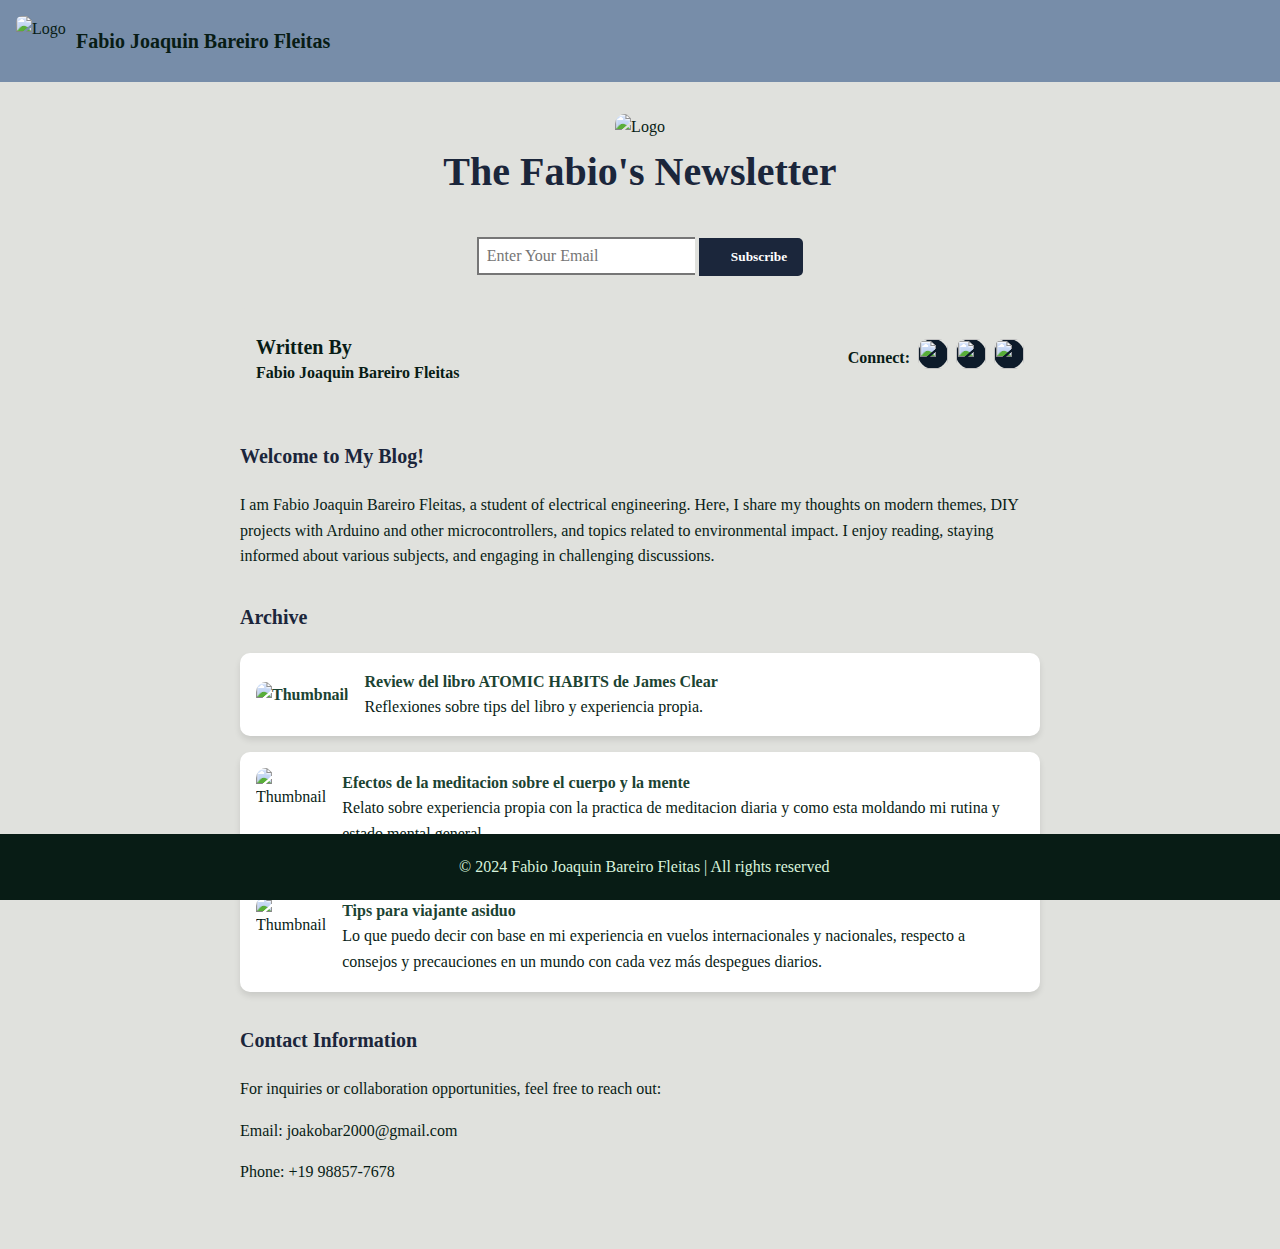
==== index.html @ 516f94c7 "Update index.html" ====
<!DOCTYPE html>
<html lang="en">
<head>
    <meta charset="UTF-8">
    <meta name="viewport" content="width=device-width, initial-scale=1.0">
    <title>Personal Blog</title>
   <style>
body {
  font-family: Cambria, Cochin, Georgia, Times, 'Times New Roman', serif;
  line-height: 1.6;
  background-color: #e0e1dd;
  color: #081c15;
  margin: 0;
  padding: 0;
}
header {
  background-color: #778da9;
  padding: 1rem;
  text-align: left;
}
header .logo {
  display: flex;
  align-items: center;
}
header .logo img {
  border-radius: 12%;
  width: 50px;
  height: 50px;
  margin-right: 10px;
  object-fit: cover;
}
header .logo h1 {
  font-size: 1.25rem;
  margin: 0;
}
.container {
  max-width: 800px;
  margin: auto;
  padding: 2rem;
}
.container img {
  width: 100px;
  height: 100px;
  object-fit: cover;
  object-position: left;
  border-radius: 10px;
}
.section {
  margin-bottom: 2rem;
}
.section h2 {
  margin-top: 0px;
  color: #1b263b;
  font-size: 40px;
}
.section h3 {
  color: #1b263b;
  font-size: 20px;
}
.article-list {
  list-style-type: none;
  padding: 0;
}

.article-list img{
  object-fit: cover;
  object-position: center;

}
.article-list li {
  margin-bottom: 1rem;
  display: flex;
  align-items: center;
  background-color: #ffffff;
  padding: 1rem;
  border-radius: 10px;
  box-shadow: 0 4px 6px rgba(0, 0, 0, 0.1);
}

.article-list li:hover {
  transform: scale(1.05);
  transition: 0.32s;
}
.article-list li img {
  width: 80px;
  height: 80px;
  margin-right: 1rem;
  border-radius: 10px;
}
.article-list li a {
  color: #1b4332;
  text-decoration: none;
  font-weight: bold;
}
.article-list li p {
  margin: 0;
}
footer {
  background-color: #081c15;
  color: #d8f3dc;
  text-align: center;
  padding: 0.27rem;
  position: fixed;
  bottom: 0;
  width: 100%;
}
.subscribe-box {
  text-align: center;
}
.subscribe-box input[type="email"] {
  padding: 0.5rem;
  font-size: 1rem;
  margin-right: 0rem;
  font-family: Cambria, Cochin;
}
.subscribe-box button {
  padding: 0.70rem 1rem;
  padding-left: 2rem;
  margin-left: 0;
  background-color: #1b263b;
  color: white;
  font-weight: 700;
  border: none;
  cursor: pointer;
  border-top-right-radius: 5px;
  border-bottom-right-radius: 5px;
}
.about-author {
  display: flex;
  justify-content: space-between;
  align-items: center;
  line-height: 6px;
  background-color: #e0e1dd;
  padding: 1rem;
  border-radius: 5px;
}
.social-icons img {
  width: 30px;
  height: 30px;
}
.about-author .author-info {
  font-size: 1rem;
}
.about-author .social-icons {
  display: flex;
  gap: 0.5rem;
}
.about-author .social-icons a {
  display: inline-block;
  width: 30px;
  height: 30px;
  background-color: #0d1b2a;
  border-radius: 50%;
  display: flex;
  align-items: center;
  justify-content: center;
  color: white;
  text-decoration: none;
} 
   </style>
</head>
<body>
    <header>
        <div class="logo">
            <img src="ccxp-batman.png" alt="Logo">
            <h1>Fabio Joaquin Bareiro Fleitas</h1>
        </div>
    </header>
    <div class="container">
        <section class="section subscribe-box">
            <img src="ccxp-batman.png" alt="Logo">
            <h2>The Fabio's Newsletter</h2>
            <form action="atomic-habits-review.html" method="post">
                <input type="email" id="email" name="email" placeholder="Enter Your Email" required style="border-style: solid; 
                border-color: atomic-habits-review.html1b263b;
                border-right: none;">
                <button type="submit" style="font-family: Cambria, Cochin, Georgia, Times, 'Times New Roman', serif;">Subscribe</button>
            </form>
        </section>
        <section class="section about-author">
            <div class="author-info">
                <p style="font-weight: 700; font-size: 20px;">Written By</p>
                <p style="font-weight: 700;">Fabio Joaquin Bareiro Fleitas</p>
            </div>
            <div class="social-icons">
                <p style="font-weight: 700;">Connect:</p>
                <a href="https://www.instagram.com/joaqunbar20/" target="_blank">
                    <img src="Instagram_logo.png">
                </a>
                <a href="https://www.threads.net/@joaqunbar20?xmt=AQGzd4PYyrOEUMkQ7bJtYn9rheXOm3IlC0YuaMPlabKAMUMt" target="_blank">
                    <img src="Threads_logo.png">
                </a>
                <a href="https://github.com/Fate-droid" target="_blank">
                    <img src="github.svg">
                </a>
            </div>
        </section>
        <section class="section">
            <h3>Welcome to My Blog!</h3>
            <p>I am Fabio Joaquin Bareiro Fleitas, a student of electrical engineering. Here, I share my thoughts on modern themes, DIY projects with Arduino and other microcontrollers, and topics related to environmental impact. I enjoy reading, staying informed about various subjects, and engaging in challenging discussions.</p>
        </section>
        <section class="section">
            <h3>Archive</h3>
            <ul class="article-list">
                <li>
                    <a href = "atomic-habits-review.html">
                        <img src="atomic.jpg" alt="Thumbnail">
                        <div>
                            <a href="atomic-habits-review.html">Review del libro ATOMIC HABITS de James Clear</a>
                            <p>Reflexiones sobre tips del libro y experiencia propia.</p>
                        </div>
                    </a>
                </li>
                <li>
                    <img src="mediation.jpeg" alt="Thumbnail">
                    <div>
                        <a href="atomic-habits-review.html">Efectos de la meditacion sobre el cuerpo y la mente</a>
                        <p>Relato sobre experiencia propia con la practica de meditacion diaria y como esta moldando mi rutina y estado mental general.</p>
                    </div>
                </li>
                <li>
                    <img src="plane.jpeg" alt="Thumbnail">
                    <div>
                        <a href="atomic-habits-review.html">Tips para viajante asiduo</a>
                        <p>Lo que puedo decir con base en mi experiencia en vuelos internacionales y nacionales, respecto a consejos y precauciones en un mundo con cada vez más despegues diarios.</p>
                    </div>
                </li>
            </ul>
        </section>
        <section class="section">
            <h3>Contact Information</h3>
            <p>For inquiries or collaboration opportunities, feel free to reach out:</p>
            <p>Email: joakobar2000@gmail.com</p>
            <p>Phone: +19 98857-7678</p>
        </section>
    </div>
    <footer>
        <p>&copy; 2024 Fabio Joaquin Bareiro Fleitas | All rights reserved</p>
    </footer>
</body>
</html>
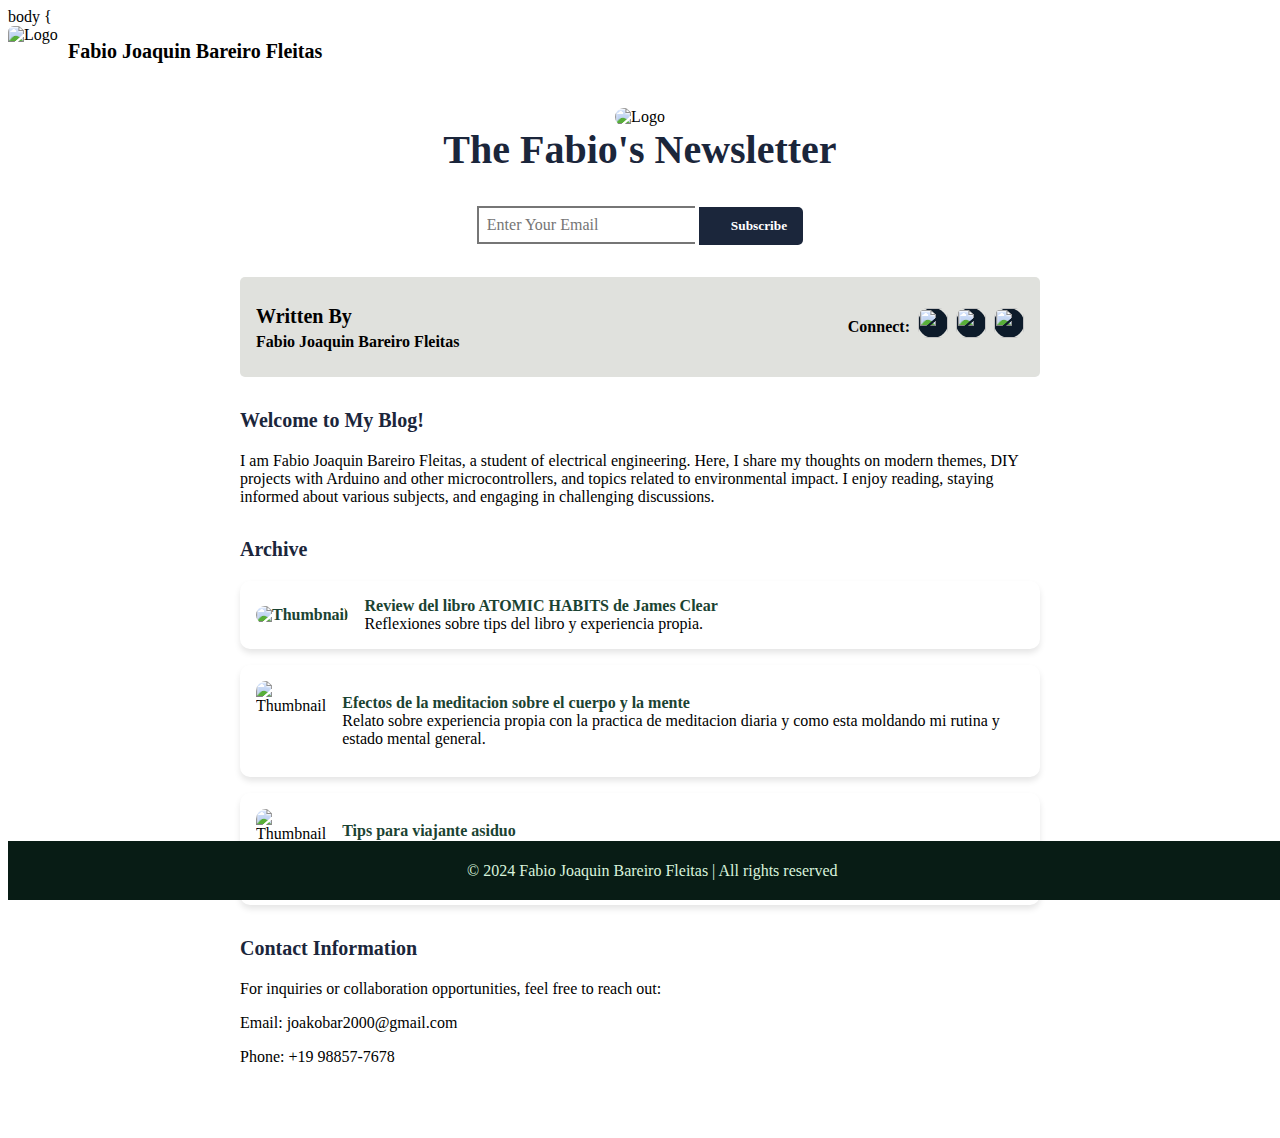
==== commit 29f53aea: "Update index.html" ====
--- a/index.html
+++ b/index.html
@@ -4,8 +4,9 @@
     <meta charset="UTF-8">
     <meta name="viewport" content="width=device-width, initial-scale=1.0">
     <title>Personal Blog</title>
-   <style>
+  
 body {
+     <style>
   font-family: Cambria, Cochin, Georgia, Times, 'Times New Roman', serif;
   line-height: 1.6;
   background-color: #e0e1dd;
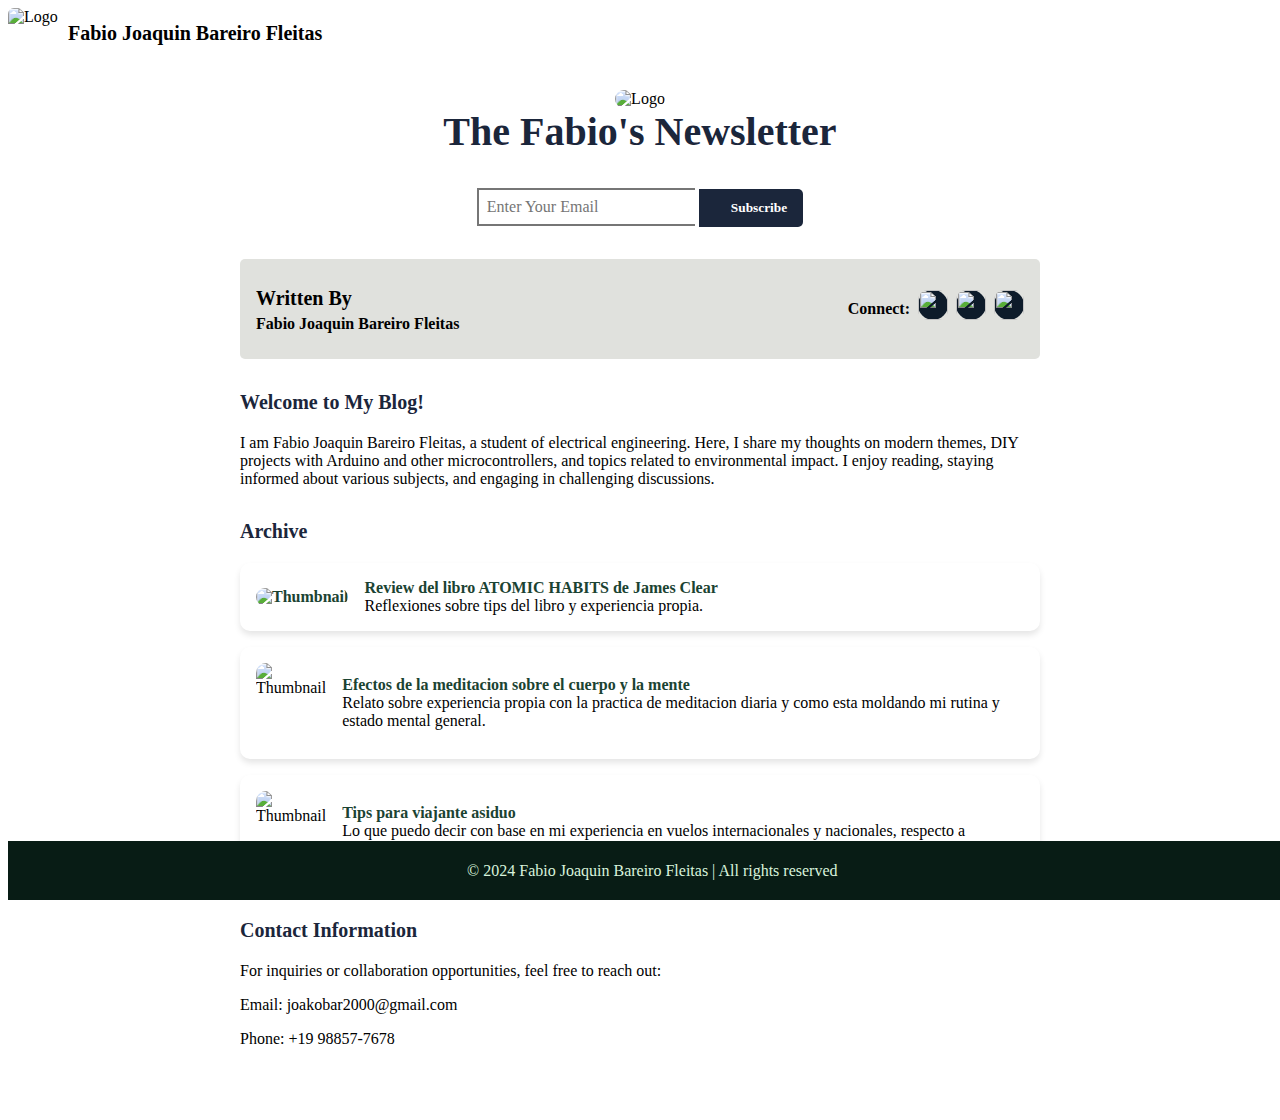
==== commit 109d2f8a: "Update index.html" ====
--- a/index.html
+++ b/index.html
@@ -4,8 +4,7 @@
     <meta charset="UTF-8">
     <meta name="viewport" content="width=device-width, initial-scale=1.0">
     <title>Personal Blog</title>
-  
-body {
+
      <style>
   font-family: Cambria, Cochin, Georgia, Times, 'Times New Roman', serif;
   line-height: 1.6;
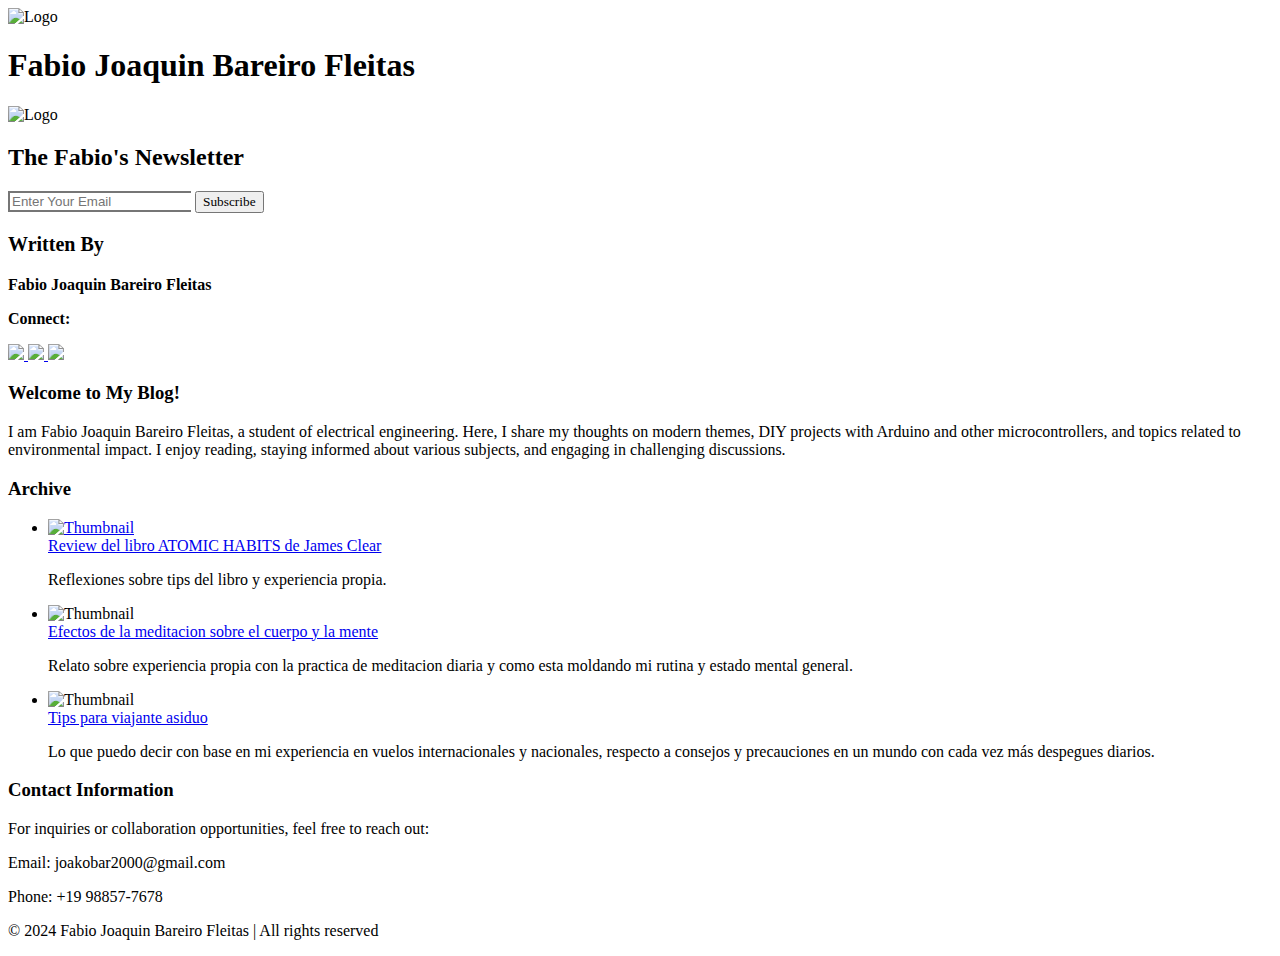
==== commit c68e5ec5: "Update index.html" ====
--- a/index.html
+++ b/index.html
@@ -4,160 +4,7 @@
     <meta charset="UTF-8">
     <meta name="viewport" content="width=device-width, initial-scale=1.0">
     <title>Personal Blog</title>
-
-     <style>
-  font-family: Cambria, Cochin, Georgia, Times, 'Times New Roman', serif;
-  line-height: 1.6;
-  background-color: #e0e1dd;
-  color: #081c15;
-  margin: 0;
-  padding: 0;
-}
-header {
-  background-color: #778da9;
-  padding: 1rem;
-  text-align: left;
-}
-header .logo {
-  display: flex;
-  align-items: center;
-}
-header .logo img {
-  border-radius: 12%;
-  width: 50px;
-  height: 50px;
-  margin-right: 10px;
-  object-fit: cover;
-}
-header .logo h1 {
-  font-size: 1.25rem;
-  margin: 0;
-}
-.container {
-  max-width: 800px;
-  margin: auto;
-  padding: 2rem;
-}
-.container img {
-  width: 100px;
-  height: 100px;
-  object-fit: cover;
-  object-position: left;
-  border-radius: 10px;
-}
-.section {
-  margin-bottom: 2rem;
-}
-.section h2 {
-  margin-top: 0px;
-  color: #1b263b;
-  font-size: 40px;
-}
-.section h3 {
-  color: #1b263b;
-  font-size: 20px;
-}
-.article-list {
-  list-style-type: none;
-  padding: 0;
-}
-
-.article-list img{
-  object-fit: cover;
-  object-position: center;
-
-}
-.article-list li {
-  margin-bottom: 1rem;
-  display: flex;
-  align-items: center;
-  background-color: #ffffff;
-  padding: 1rem;
-  border-radius: 10px;
-  box-shadow: 0 4px 6px rgba(0, 0, 0, 0.1);
-}
-
-.article-list li:hover {
-  transform: scale(1.05);
-  transition: 0.32s;
-}
-.article-list li img {
-  width: 80px;
-  height: 80px;
-  margin-right: 1rem;
-  border-radius: 10px;
-}
-.article-list li a {
-  color: #1b4332;
-  text-decoration: none;
-  font-weight: bold;
-}
-.article-list li p {
-  margin: 0;
-}
-footer {
-  background-color: #081c15;
-  color: #d8f3dc;
-  text-align: center;
-  padding: 0.27rem;
-  position: fixed;
-  bottom: 0;
-  width: 100%;
-}
-.subscribe-box {
-  text-align: center;
-}
-.subscribe-box input[type="email"] {
-  padding: 0.5rem;
-  font-size: 1rem;
-  margin-right: 0rem;
-  font-family: Cambria, Cochin;
-}
-.subscribe-box button {
-  padding: 0.70rem 1rem;
-  padding-left: 2rem;
-  margin-left: 0;
-  background-color: #1b263b;
-  color: white;
-  font-weight: 700;
-  border: none;
-  cursor: pointer;
-  border-top-right-radius: 5px;
-  border-bottom-right-radius: 5px;
-}
-.about-author {
-  display: flex;
-  justify-content: space-between;
-  align-items: center;
-  line-height: 6px;
-  background-color: #e0e1dd;
-  padding: 1rem;
-  border-radius: 5px;
-}
-.social-icons img {
-  width: 30px;
-  height: 30px;
-}
-.about-author .author-info {
-  font-size: 1rem;
-}
-.about-author .social-icons {
-  display: flex;
-  gap: 0.5rem;
-}
-.about-author .social-icons a {
-  display: inline-block;
-  width: 30px;
-  height: 30px;
-  background-color: #0d1b2a;
-  border-radius: 50%;
-  display: flex;
-  align-items: center;
-  justify-content: center;
-  color: white;
-  text-decoration: none;
-} 
-   </style>
+    <link rel = "stylesheet" href = "webpage4.css">
 </head>
 <body>
     <header>
@@ -239,4 +86,3 @@
     </footer>
 </body>
 </html>
-
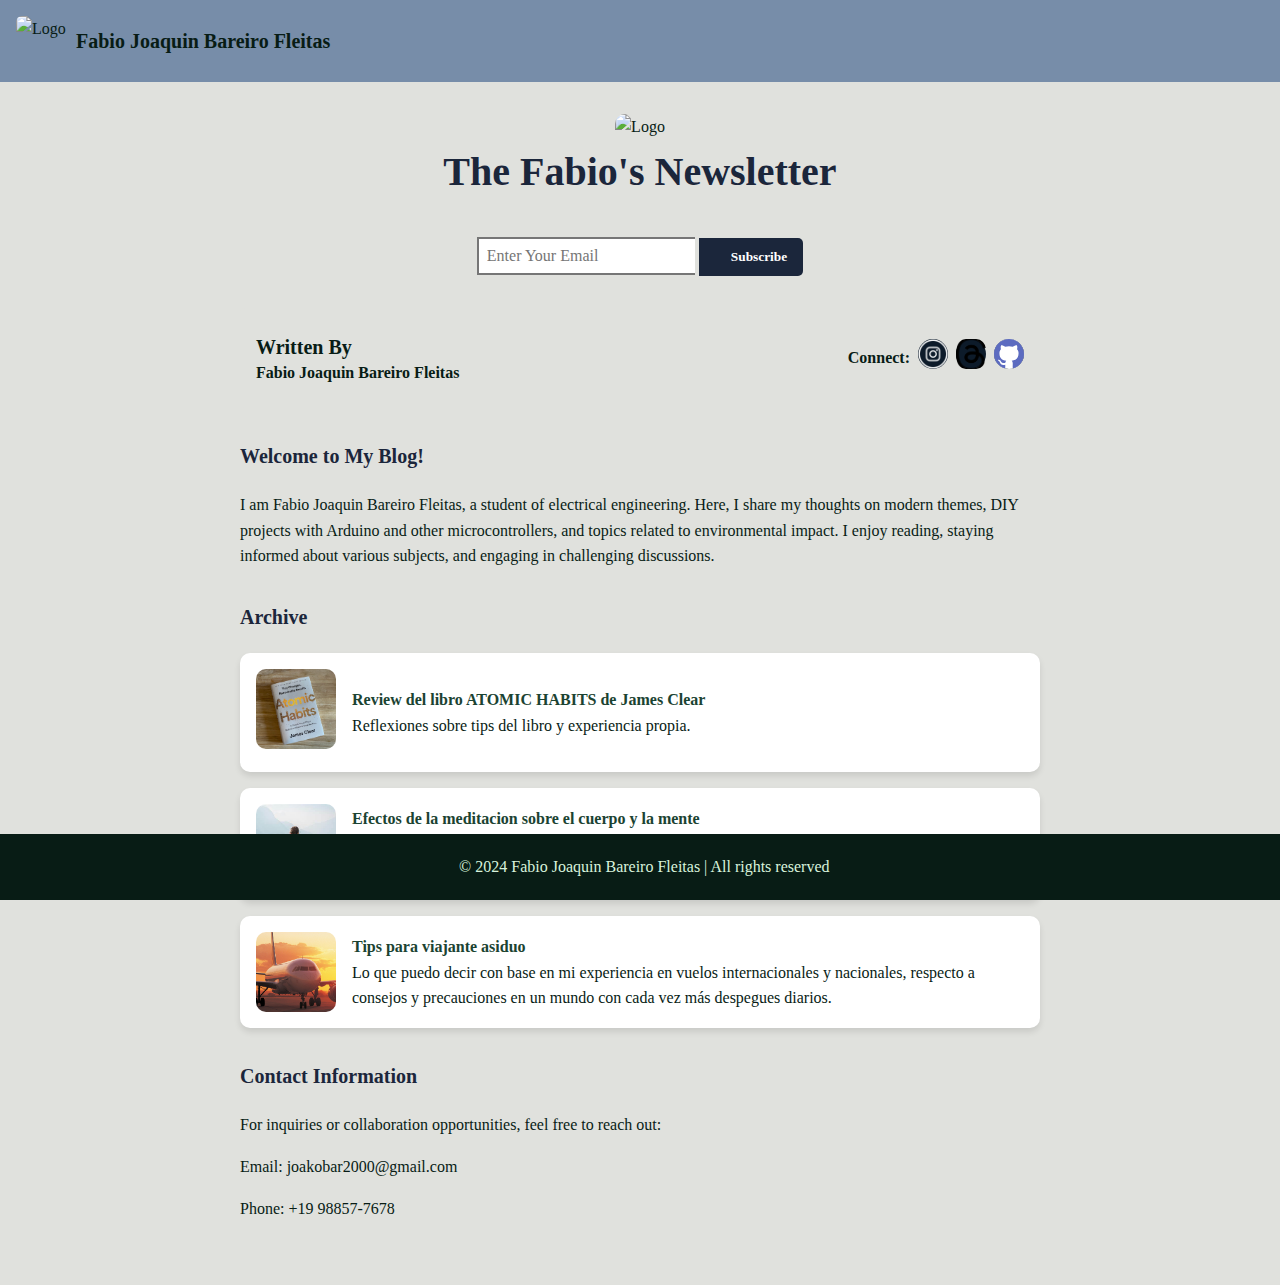
==== commit af979554: "Update index.html" ====
--- a/index.html
+++ b/index.html
@@ -9,13 +9,13 @@
 <body>
     <header>
         <div class="logo">
-            <img src="ccxp-batman.png" alt="Logo">
+            <img src="f0t0.png" alt="Logo">
             <h1>Fabio Joaquin Bareiro Fleitas</h1>
         </div>
     </header>
     <div class="container">
         <section class="section subscribe-box">
-            <img src="ccxp-batman.png" alt="Logo">
+            <img src="f0t0.png" alt="Logo">
             <h2>The Fabio's Newsletter</h2>
             <form action="atomic-habits-review.html" method="post">
                 <input type="email" id="email" name="email" placeholder="Enter Your Email" required style="border-style: solid; 
--- a/webpage4.css
+++ b/webpage4.css
@@ -0,0 +1,152 @@
+body {
+  font-family: Cambria, Cochin, Georgia, Times, 'Times New Roman', serif;
+  line-height: 1.6;
+  background-color: #e0e1dd;
+  color: #081c15;
+  margin: 0;
+  padding: 0;
+}
+header {
+  background-color: #778da9;
+  padding: 1rem;
+  text-align: left;
+}
+header .logo {
+  display: flex;
+  align-items: center;
+}
+header .logo img {
+  border-radius: 12%;
+  width: 50px;
+  height: 50px;
+  margin-right: 10px;
+  object-fit: cover;
+}
+header .logo h1 {
+  font-size: 1.25rem;
+  margin: 0;
+}
+.container {
+  max-width: 800px;
+  margin: auto;
+  padding: 2rem;
+}
+.container img {
+  width: 100px;
+  height: 100px;
+  object-fit: cover;
+  object-position: left;
+  border-radius: 10px;
+}
+.section {
+  margin-bottom: 2rem;
+}
+.section h2 {
+  margin-top: 0px;
+  color: #1b263b;
+  font-size: 40px;
+}
+.section h3 {
+  color: #1b263b;
+  font-size: 20px;
+}
+.article-list {
+  list-style-type: none;
+  padding: 0;
+}
+
+.article-list img{
+  object-fit: cover;
+  object-position: center;
+
+}
+.article-list li {
+  margin-bottom: 1rem;
+  display: flex;
+  align-items: center;
+  background-color: #ffffff;
+  padding: 1rem;
+  border-radius: 10px;
+  box-shadow: 0 4px 6px rgba(0, 0, 0, 0.1);
+}
+
+.article-list li:hover {
+  transform: scale(1.05);
+  transition: 0.32s;
+}
+.article-list li img {
+  width: 80px;
+  height: 80px;
+  margin-right: 1rem;
+  border-radius: 10px;
+}
+.article-list li a {
+  color: #1b4332;
+  text-decoration: none;
+  font-weight: bold;
+}
+.article-list li p {
+  margin: 0;
+}
+footer {
+  background-color: #081c15;
+  color: #d8f3dc;
+  text-align: center;
+  padding: 0.27rem;
+  position: fixed;
+  bottom: 0;
+  width: 100%;
+}
+.subscribe-box {
+  text-align: center;
+}
+.subscribe-box input[type="email"] {
+  padding: 0.5rem;
+  font-size: 1rem;
+  margin-right: 0rem;
+  font-family: Cambria, Cochin;
+}
+.subscribe-box button {
+  padding: 0.70rem 1rem;
+  padding-left: 2rem;
+  margin-left: 0;
+  background-color: #1b263b;
+  color: white;
+  font-weight: 700;
+  border: none;
+  cursor: pointer;
+  border-top-right-radius: 5px;
+  border-bottom-right-radius: 5px;
+}
+.about-author {
+  display: flex;
+  justify-content: space-between;
+  align-items: center;
+  line-height: 6px;
+  background-color: #e0e1dd;
+  padding: 1rem;
+  border-radius: 5px;
+}
+.social-icons img {
+  width: 30px;
+  height: 30px;
+}
+.about-author .author-info {
+  font-size: 1rem;
+}
+.about-author .social-icons {
+  display: flex;
+  gap: 0.5rem;
+}
+.about-author .social-icons a {
+  display: inline-block;
+  width: 30px;
+  height: 30px;
+  background-color: #0d1b2a;
+  border-radius: 50%;
+  display: flex;
+  align-items: center;
+  justify-content: center;
+  color: white;
+  text-decoration: none;
+} 
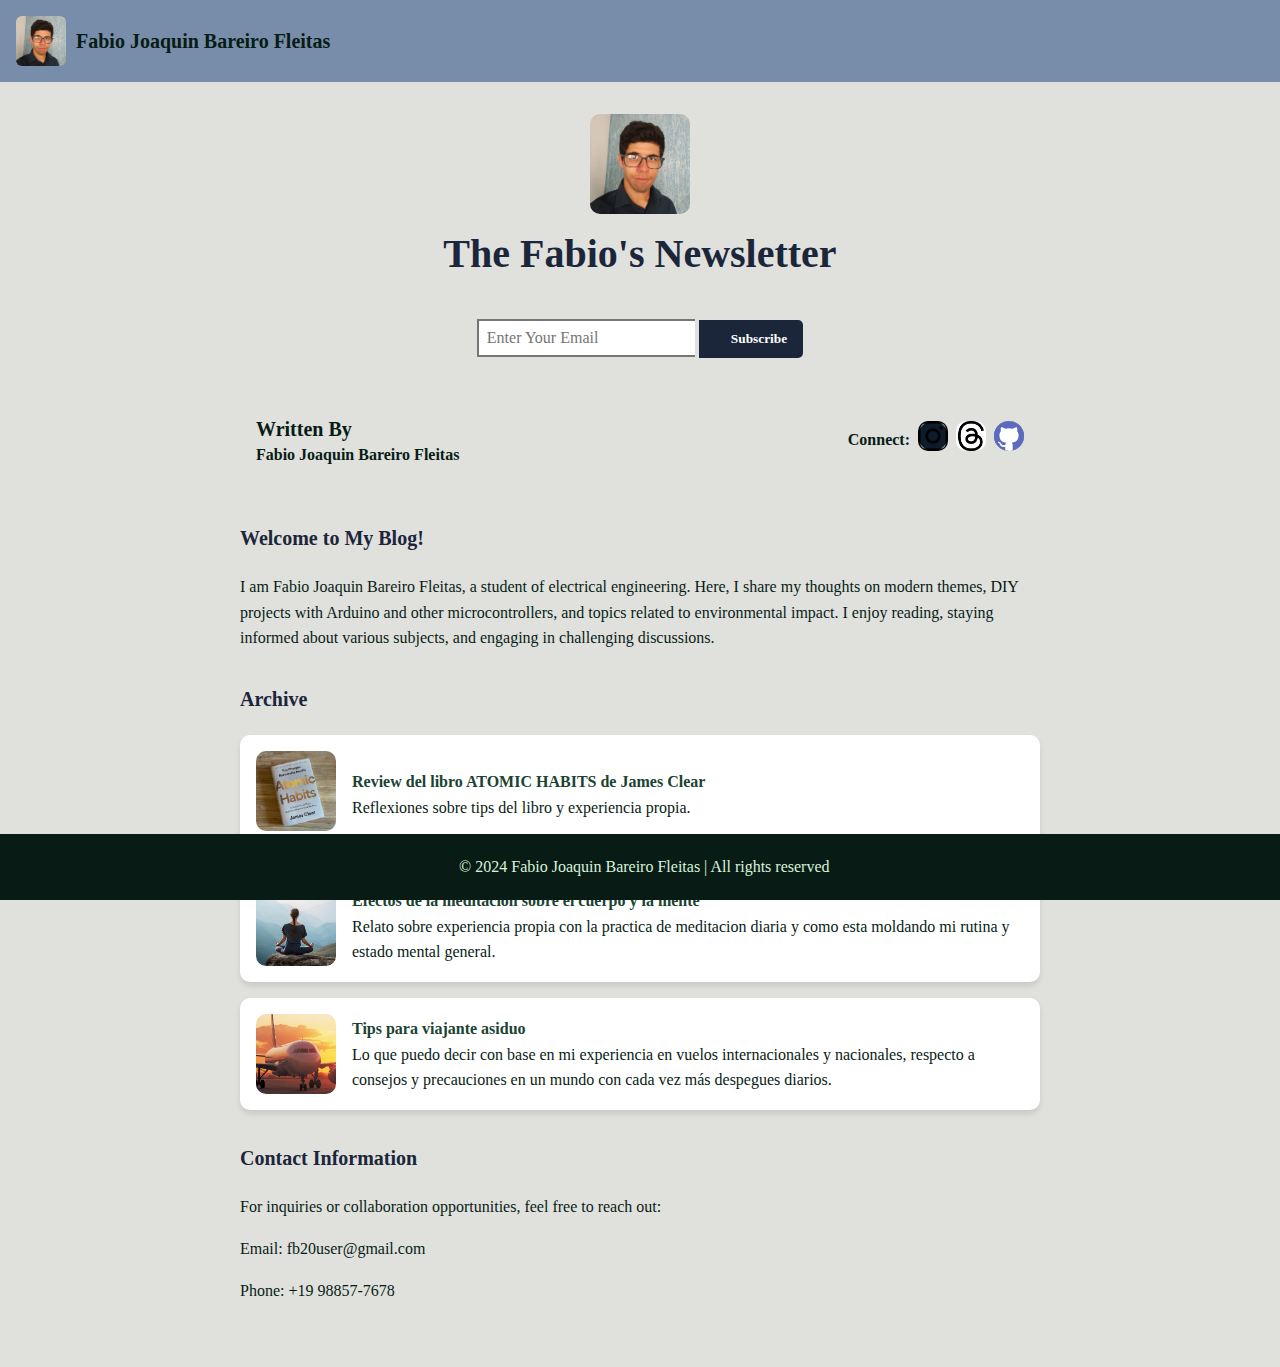
==== commit 7d4f9e53: "Update index.html" ====
--- a/index.html
+++ b/index.html
@@ -9,13 +9,13 @@
 <body>
     <header>
         <div class="logo">
-            <img src="f0t0.png" alt="Logo">
+            <img src="foto.png" alt="Logo">
             <h1>Fabio Joaquin Bareiro Fleitas</h1>
         </div>
     </header>
     <div class="container">
         <section class="section subscribe-box">
-            <img src="f0t0.png" alt="Logo">
+            <img src="foto.png" alt="Logo">
             <h2>The Fabio's Newsletter</h2>
             <form action="atomic-habits-review.html" method="post">
                 <input type="email" id="email" name="email" placeholder="Enter Your Email" required style="border-style: solid; 
@@ -32,10 +32,10 @@
             <div class="social-icons">
                 <p style="font-weight: 700;">Connect:</p>
                 <a href="https://www.instagram.com/joaqunbar20/" target="_blank">
-                    <img src="Instagram_logo.png">
+                    <img src="instagram.png">
                 </a>
                 <a href="https://www.threads.net/@joaqunbar20?xmt=AQGzd4PYyrOEUMkQ7bJtYn9rheXOm3IlC0YuaMPlabKAMUMt" target="_blank">
-                    <img src="Threads_logo.png">
+                    <img src="threads.png">
                 </a>
                 <a href="https://github.com/Fate-droid" target="_blank">
                     <img src="github.svg">
@@ -77,7 +77,7 @@
         <section class="section">
             <h3>Contact Information</h3>
             <p>For inquiries or collaboration opportunities, feel free to reach out:</p>
-            <p>Email: joakobar2000@gmail.com</p>
+            <p>Email: fb20user@gmail.com</p>
             <p>Phone: +19 98857-7678</p>
         </section>
     </div>
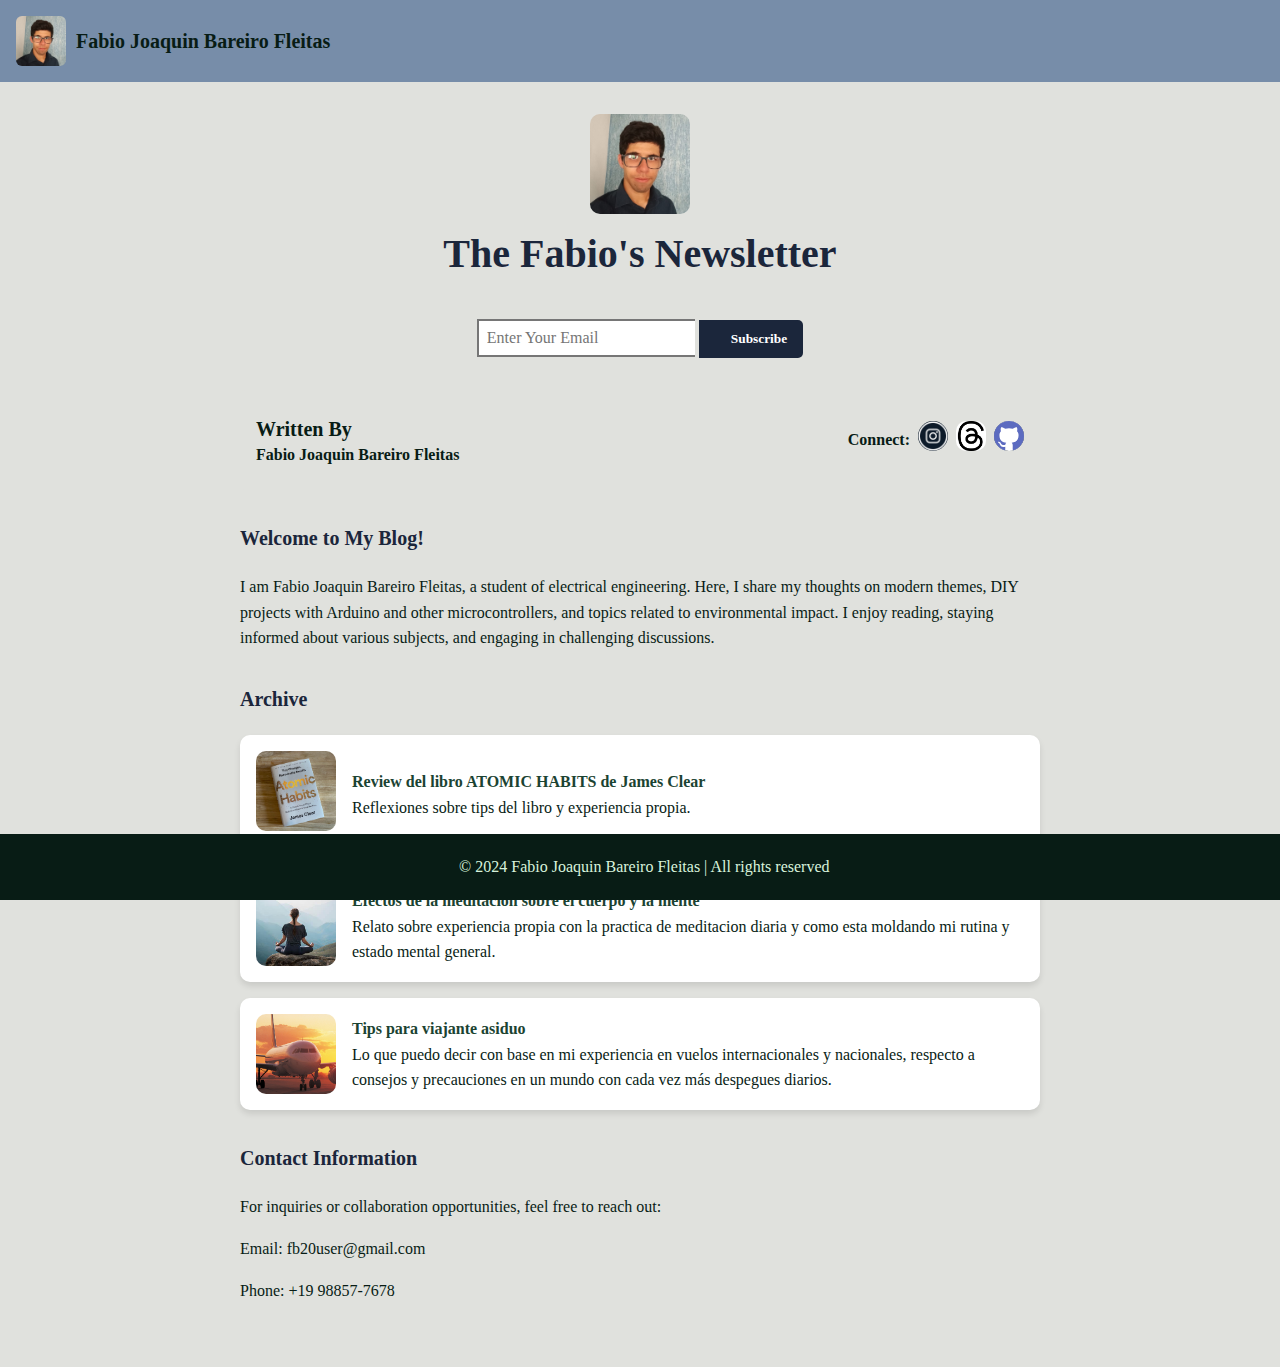
==== commit f9555746: "Update index.html" ====
--- a/index.html
+++ b/index.html
@@ -32,7 +32,7 @@
             <div class="social-icons">
                 <p style="font-weight: 700;">Connect:</p>
                 <a href="https://www.instagram.com/joaqunbar20/" target="_blank">
-                    <img src="instagram.png">
+                    <img src="Instagram_logo.png">
                 </a>
                 <a href="https://www.threads.net/@joaqunbar20?xmt=AQGzd4PYyrOEUMkQ7bJtYn9rheXOm3IlC0YuaMPlabKAMUMt" target="_blank">
                     <img src="threads.png">
